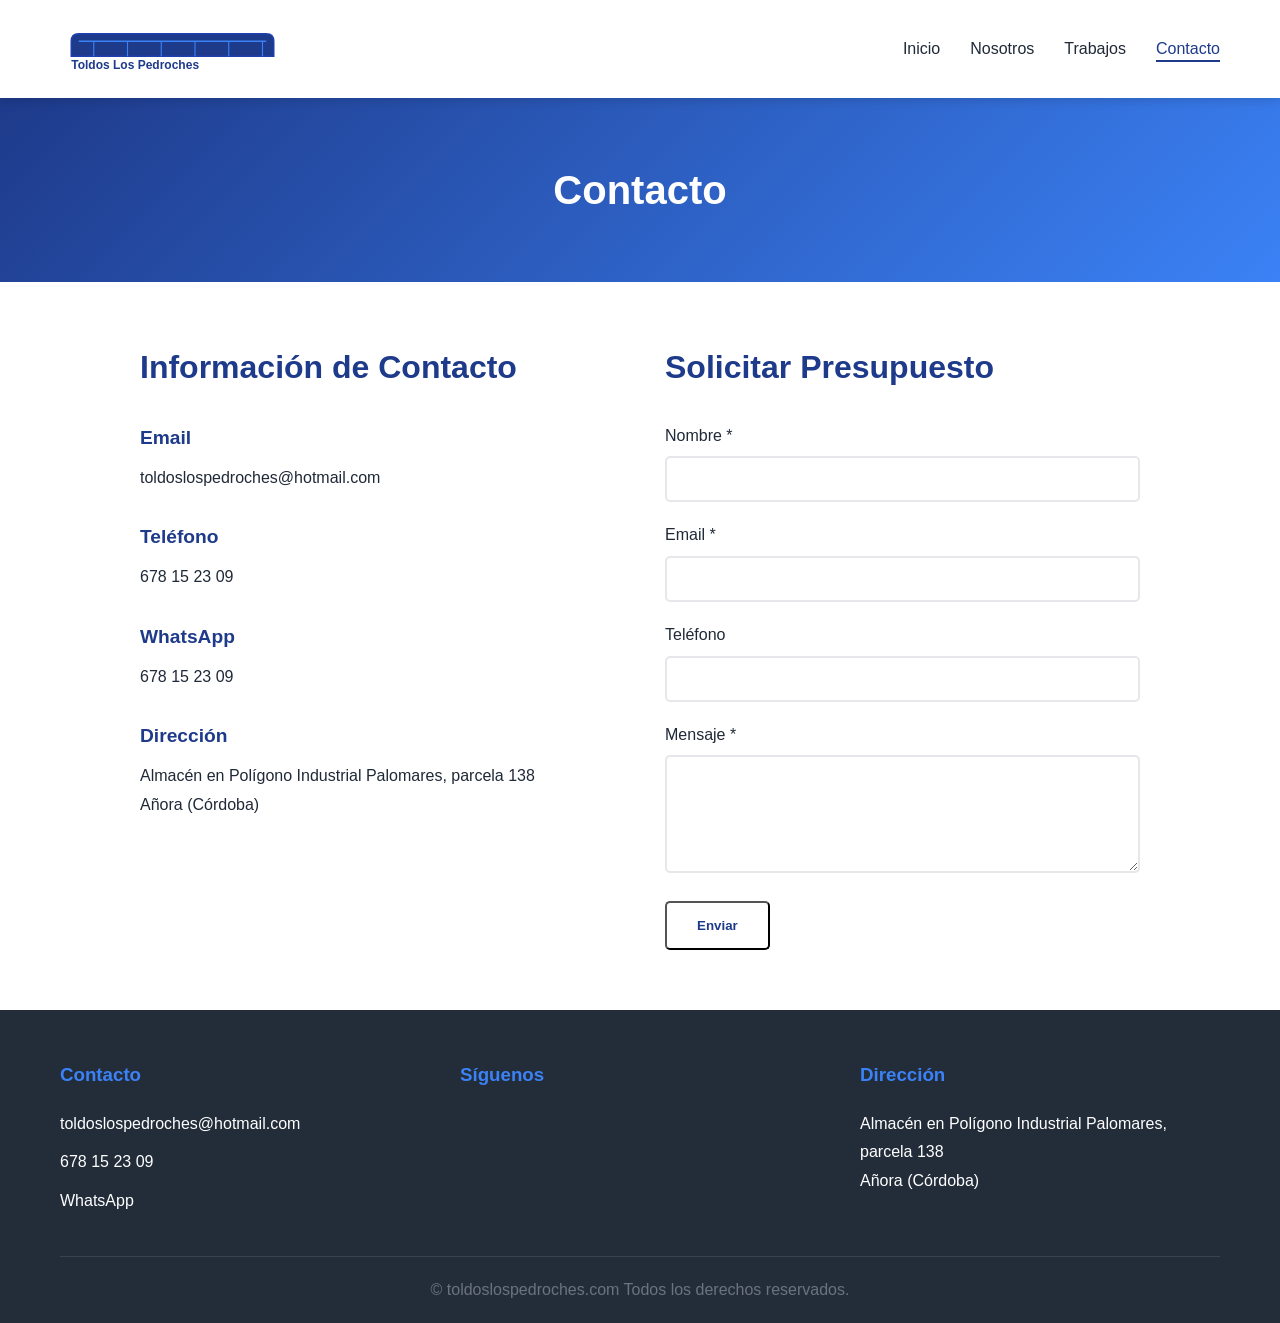
==== contacto.html @ 05099e60 "first commit" ====
<!DOCTYPE html>
<html lang="es">
<head>
    <meta charset="UTF-8">
    <meta name="viewport" content="width=device-width, initial-scale=1.0">
    <title>Contacto | Toldos Los Pedroches</title>
    <link rel="stylesheet" href="css/style.css">
    <link rel="icon" type="image/svg+xml" href="img/favicon.svg">
</head>
<body>
    <header>
        <div class="container">
            <div class="logo">
                <img src="img/logo.svg" alt="Toldos Los Pedroches">
            </div>
            <nav class="menu">
                <ul>
                    <li><a href="index.html">Inicio</a></li>
                    <li><a href="nosotros.html">Nosotros</a></li>
                    <li><a href="trabajos.html">Trabajos</a></li>
                    <li><a href="contacto.html" class="active">Contacto</a></li>
                </ul>
            </nav>
            <div class="menu-toggle">
                <span></span>
                <span></span>
                <span></span>
            </div>
        </div>
    </header>

    <main>
        <section class="page-header">
            <div class="container">
                <h1>Contacto</h1>
            </div>
        </section>

        <section class="contact-content">
            <div class="container">
                <div class="contact-wrapper">
                    <div class="contact-info">
                        <h2>Información de Contacto</h2>
                        <div class="contact-item">
                            <h3>Email</h3>
                            <p>toldoslospedroches@hotmail.com</p>
                        </div>
                        <div class="contact-item">
                            <h3>Teléfono</h3>
                            <p>678 15 23 09</p>
                        </div>
                        <div class="contact-item">
                            <h3>WhatsApp</h3>
                            <p>678 15 23 09</p>
                        </div>
                        <div class="contact-item">
                            <h3>Dirección</h3>
                            <p>Almacén en Polígono Industrial Palomares, parcela 138<br>
                            Añora (Córdoba)</p>
                        </div>
                    </div>
                    <div class="contact-form">
                        <h2>Solicitar Presupuesto</h2>
                        <form>
                            <div class="form-group">
                                <label for="nombre">Nombre *</label>
                                <input type="text" id="nombre" name="nombre" required>
                            </div>
                            <div class="form-group">
                                <label for="email">Email *</label>
                                <input type="email" id="email" name="email" required>
                            </div>
                            <div class="form-group">
                                <label for="telefono">Teléfono</label>
                                <input type="tel" id="telefono" name="telefono">
                            </div>
                            <div class="form-group">
                                <label for="mensaje">Mensaje *</label>
                                <textarea id="mensaje" name="mensaje" rows="5" required></textarea>
                            </div>
                            <button type="submit" class="btn btn-primary">Enviar</button>
                        </form>
                    </div>
                </div>
            </div>
        </section>
    </main>

    <footer>
        <div class="container">
            <div class="footer-content">
                <div class="footer-section">
                    <h3>Contacto</h3>
                    <p>toldoslospedroches@hotmail.com</p>
                    <p>678 15 23 09</p>
                    <p>WhatsApp</p>
                </div>
                <div class="footer-section">
                    <h3>Síguenos</h3>
                    <div class="social-links">
                        <!-- Redes sociales -->
                    </div>
                </div>
                <div class="footer-section">
                    <h3>Dirección</h3>
                    <p>Almacén en Polígono Industrial Palomares, parcela 138<br>
                    Añora (Córdoba)</p>
                </div>
            </div>
            <div class="footer-bottom">
                <p>&copy; toldoslospedroches.com Todos los derechos reservados.</p>
            </div>
        </div>
    </footer>

    <script src="js/main.js"></script>
</body>
</html>
---- css/style.css ----
* {
    margin: 0;
    padding: 0;
    box-sizing: border-box;
}

:root {
    --primary-blue: #1e3a8a;
    --secondary-blue: #3b82f6;
    --light-blue: #dbeafe;
    --dark-blue: #1e40af;
    --text-dark: #1f2937;
    --text-light: #6b7280;
    --white: #ffffff;
    --gray-light: #f3f4f6;
}

body {
    font-family: 'Segoe UI', Tahoma, Geneva, Verdana, sans-serif;
    line-height: 1.6;
    color: var(--text-dark);
    background-color: var(--white);
}

/* Fondo para index.html */
body.index-page {
    background-color: var(--primary-blue);
    background-image: url('../img/fondo/fondo_toldos_prueba.png');
    background-size: cover;
    background-position: center;
    background-attachment: fixed;
    background-repeat: no-repeat;
    position: relative;
    min-height: 100vh;
}

@media (max-width: 768px) {
    body.index-page {
        background-attachment: scroll;
        background-size: cover;
        background-position: center center;
    }
}

body.index-page::before {
    content: '';
    position: fixed;
    top: 0;
    left: 0;
    width: 100%;
    height: 100%;
    background: linear-gradient(to bottom, rgba(30, 58, 138, 0.05), rgba(30, 58, 138, 0.15));
    z-index: 0;
    pointer-events: none;
}

@media (max-width: 768px) {
    body.index-page::before {
        position: absolute;
        background: linear-gradient(to bottom, rgba(30, 58, 138, 0.05), rgba(30, 58, 138, 0.12));
    }
}

body.index-page main {
    position: relative;
    z-index: 1;
}

body.index-page header {
    position: relative;
    z-index: 2;
}

.container {
    max-width: 1200px;
    margin: 0 auto;
    padding: 0 20px;
}

/* Header */
header {
    background-color: rgba(255, 255, 255, 0.95);
    backdrop-filter: blur(10px);
    box-shadow: 0 2px 10px rgba(0,0,0,0.15);
    position: sticky;
    top: 0;
    z-index: 1000;
}

body.index-page header {
    background-color: rgba(255, 255, 255, 0.98);
    backdrop-filter: blur(10px);
}

header .container {
    display: flex;
    justify-content: space-between;
    align-items: center;
    padding: 15px 20px;
}

.logo img {
    height: 60px;
    width: auto;
}

.menu ul {
    display: flex;
    list-style: none;
    gap: 30px;
}

.menu a {
    text-decoration: none;
    color: var(--text-dark);
    font-weight: 500;
    font-size: 16px;
    transition: color 0.3s;
    position: relative;
}

.menu a:hover,
.menu a.active {
    color: var(--primary-blue);
}

.menu a.active::after {
    content: '';
    position: absolute;
    bottom: -5px;
    left: 0;
    width: 100%;
    height: 2px;
    background-color: var(--primary-blue);
}

.menu-toggle {
    display: none;
    flex-direction: column;
    cursor: pointer;
    gap: 5px;
}

.menu-toggle span {
    width: 25px;
    height: 3px;
    background-color: var(--text-dark);
    transition: all 0.3s;
}

/* Hero Section */
.hero {
    background: linear-gradient(135deg, rgba(30, 58, 138, 0.85) 0%, rgba(59, 130, 246, 0.85) 100%);
    color: var(--white);
    padding: 80px 0;
    text-align: center;
    position: relative;
    backdrop-filter: blur(2px);
}

body.index-page .hero {
    background: rgba(30, 58, 138, 0.3);
    backdrop-filter: blur(1px);
}

.hero h1 {
    font-size: 2.5em;
    margin-bottom: 30px;
    font-weight: 700;
    text-shadow: 3px 3px 10px rgba(0, 0, 0, 0.8), 1px 1px 3px rgba(0, 0, 0, 0.9);
    color: var(--white);
}

body.index-page .hero h1 {
    text-shadow: 3px 3px 12px rgba(0, 0, 0, 0.9), 2px 2px 6px rgba(0, 0, 0, 1);
}

.hero p {
    font-size: 1.1em;
    margin-bottom: 20px;
    max-width: 900px;
    margin-left: auto;
    margin-right: auto;
    text-shadow: 2px 2px 8px rgba(0, 0, 0, 0.8), 1px 1px 4px rgba(0, 0, 0, 0.9);
    color: var(--white);
    font-weight: 500;
}

body.index-page .hero p {
    text-shadow: 2px 2px 10px rgba(0, 0, 0, 0.9), 1px 1px 5px rgba(0, 0, 0, 1);
}

.hero p strong {
    color: var(--white);
    font-weight: 700;
    text-shadow: 3px 3px 10px rgba(0, 0, 0, 0.9), 2px 2px 6px rgba(0, 0, 0, 1);
}

.hero-buttons {
    margin-top: 40px;
    display: flex;
    gap: 20px;
    justify-content: center;
    flex-wrap: wrap;
}

.btn {
    padding: 15px 30px;
    text-decoration: none;
    border-radius: 5px;
    font-weight: 600;
    transition: all 0.3s;
    display: inline-block;
}

.btn-primary {
    background-color: var(--white);
    color: var(--primary-blue);
}

.btn-primary:hover {
    background-color: var(--light-blue);
    transform: translateY(-2px);
    box-shadow: 0 5px 15px rgba(0,0,0,0.2);
}

.btn-secondary {
    background-color: transparent;
    color: var(--white);
    border: 2px solid var(--white);
}

.btn-secondary:hover {
    background-color: var(--white);
    color: var(--primary-blue);
}

/* Services Section */
.services {
    padding: 80px 0;
    background-color: rgba(243, 244, 246, 0.95);
    backdrop-filter: blur(5px);
}

body.index-page .services {
    background-color: rgba(255, 255, 255, 0.85);
    backdrop-filter: blur(3px);
}

.services h2 {
    text-align: center;
    font-size: 2.5em;
    margin-bottom: 50px;
    color: var(--primary-blue);
    text-shadow: 1px 1px 3px rgba(0, 0, 0, 0.1);
    font-weight: 700;
}

.services-grid {
    display: grid;
    grid-template-columns: repeat(auto-fit, minmax(250px, 1fr));
    gap: 30px;
}

.service-card {
    background-color: rgba(255, 255, 255, 0.9);
    padding: 30px;
    border-radius: 10px;
    text-align: center;
    box-shadow: 0 3px 15px rgba(0,0,0,0.2);
    transition: transform 0.3s, box-shadow 0.3s;
    backdrop-filter: blur(3px);
}

.service-card:hover {
    transform: translateY(-5px);
    box-shadow: 0 5px 20px rgba(30, 58, 138, 0.2);
}

.service-icon {
    width: 100px;
    height: 100px;
    margin: 0 auto 20px;
    border-radius: 50%;
    background-color: var(--light-blue);
    display: flex;
    align-items: center;
    justify-content: center;
    overflow: hidden;
}

.service-icon img {
    width: 80px;
    height: 80px;
    object-fit: cover;
}

.service-card h3 {
    color: var(--primary-blue);
    margin-bottom: 15px;
    font-size: 1.5em;
}

.service-card p {
    color: var(--text-dark);
    line-height: 1.7;
}

/* Why Us Section */
.why-us {
    padding: 80px 0;
    background-color: rgba(255, 255, 255, 0.85);
    backdrop-filter: blur(3px);
}

.why-us h2 {
    text-align: center;
    font-size: 2.5em;
    margin-bottom: 50px;
    color: var(--primary-blue);
    text-shadow: 1px 1px 3px rgba(0, 0, 0, 0.1);
    font-weight: 700;
}

.why-grid {
    display: grid;
    grid-template-columns: repeat(auto-fit, minmax(250px, 1fr));
    gap: 30px;
}

.why-card {
    text-align: center;
    padding: 30px;
}

.why-icon {
    width: 80px;
    height: 80px;
    margin: 0 auto 20px;
    background-color: var(--primary-blue);
    color: var(--white);
    border-radius: 50%;
    display: flex;
    align-items: center;
    justify-content: center;
    font-size: 2em;
    font-weight: bold;
}

.why-card h3 {
    color: var(--primary-blue);
    margin-bottom: 15px;
    font-size: 1.3em;
}

.why-card p {
    color: var(--text-dark);
    line-height: 1.7;
}

/* CTA Section */
.cta {
    background: linear-gradient(135deg, rgba(30, 58, 138, 0.9) 0%, rgba(59, 130, 246, 0.9) 100%);
    color: var(--white);
    padding: 60px 0;
    text-align: center;
    backdrop-filter: blur(3px);
}

body.index-page .cta {
    background: rgba(30, 58, 138, 0.4);
    backdrop-filter: blur(2px);
}

.cta h2 {
    font-size: 2.5em;
    margin-bottom: 20px;
}

.cta p {
    font-size: 1.2em;
    margin-bottom: 30px;
}

/* Page Header */
.page-header {
    background: linear-gradient(135deg, var(--primary-blue) 0%, var(--secondary-blue) 100%);
    color: var(--white);
    padding: 60px 0;
    text-align: center;
}

.page-header h1 {
    font-size: 2.5em;
}

/* About Content */
.about-content {
    padding: 60px 0;
}

.about-text {
    max-width: 900px;
    margin: 0 auto;
}

.about-text h2 {
    color: var(--primary-blue);
    margin-top: 40px;
    margin-bottom: 20px;
    font-size: 2em;
}

.about-text p {
    margin-bottom: 20px;
    line-height: 1.8;
    color: var(--text-dark);
}

.about-text ul {
    margin-left: 30px;
    margin-bottom: 20px;
}

.about-text li {
    margin-bottom: 15px;
    line-height: 1.8;
}

/* Works Content */
.works-content {
    padding: 60px 0;
}

.intro-text {
    text-align: center;
    font-size: 1.2em;
    margin-bottom: 50px;
    color: var(--text-dark);
    font-weight: 500;
    padding: 0 15px;
}

.works-grid {
    display: grid;
    grid-template-columns: repeat(auto-fit, minmax(300px, 1fr));
    gap: 30px;
}

.work-item {
    background-color: rgba(255, 255, 255, 0.9);
    border-radius: 10px;
    overflow: hidden;
    box-shadow: 0 3px 15px rgba(0,0,0,0.2);
    transition: transform 0.3s, box-shadow 0.3s;
    backdrop-filter: blur(3px);
}

.work-item:hover {
    transform: translateY(-5px);
    box-shadow: 0 5px 20px rgba(30, 58, 138, 0.2);
}

.work-image {
    width: 100%;
    height: 250px;
    overflow: hidden;
    background-color: var(--gray-light);
}

.work-image img {
    width: 100%;
    height: 100%;
    object-fit: cover;
}

.work-info {
    padding: 20px;
}

.work-info h3 {
    color: var(--primary-blue);
    margin-bottom: 10px;
}

.work-info p {
    color: var(--text-light);
}

/* Contact Content */
.contact-content {
    padding: 60px 0;
}

.contact-wrapper {
    display: grid;
    grid-template-columns: 1fr 1fr;
    gap: 50px;
    max-width: 1000px;
    margin: 0 auto;
}

.contact-info h2 {
    color: var(--primary-blue);
    margin-bottom: 30px;
    font-size: 2em;
}

.contact-item {
    margin-bottom: 30px;
}

.contact-item h3 {
    color: var(--primary-blue);
    margin-bottom: 10px;
    font-size: 1.2em;
}

.contact-item p {
    color: var(--text-dark);
    line-height: 1.8;
}

.contact-form h2 {
    color: var(--primary-blue);
    margin-bottom: 30px;
    font-size: 2em;
}

.form-group {
    margin-bottom: 20px;
}

.form-group label {
    display: block;
    margin-bottom: 8px;
    color: var(--text-dark);
    font-weight: 500;
}

.form-group input,
.form-group textarea {
    width: 100%;
    padding: 12px;
    border: 2px solid #e5e7eb;
    border-radius: 5px;
    font-size: 16px;
    font-family: inherit;
    transition: border-color 0.3s;
}

.form-group input:focus,
.form-group textarea:focus {
    outline: none;
    border-color: var(--primary-blue);
}

.form-group textarea {
    resize: vertical;
}

/* Footer */
footer {
    background-color: rgba(31, 41, 55, 0.98);
    color: var(--white);
    padding: 50px 0 20px;
    backdrop-filter: blur(5px);
    position: relative;
    z-index: 1;
}

.footer-content {
    display: grid;
    grid-template-columns: repeat(auto-fit, minmax(250px, 1fr));
    gap: 40px;
    margin-bottom: 30px;
}

.footer-section h3 {
    margin-bottom: 20px;
    color: var(--secondary-blue);
}

.footer-section p {
    margin-bottom: 10px;
    line-height: 1.8;
}

.footer-bottom {
    text-align: center;
    padding-top: 20px;
    border-top: 1px solid rgba(255,255,255,0.1);
    color: var(--text-light);
}

/* Responsive */
@media (max-width: 768px) {
    body.index-page {
        background-attachment: scroll;
    }

    body.index-page::before {
        background: linear-gradient(to bottom, rgba(30, 58, 138, 0.05), rgba(30, 58, 138, 0.12));
    }

    .menu {
        position: absolute;
        top: 100%;
        left: 0;
        width: 100%;
        background-color: rgba(255, 255, 255, 0.98);
        backdrop-filter: blur(10px);
        box-shadow: 0 5px 10px rgba(0,0,0,0.1);
        max-height: 0;
        overflow: hidden;
        transition: max-height 0.3s ease;
    }

    .menu.active {
        max-height: 300px;
    }

    .menu ul {
        flex-direction: column;
        padding: 20px;
        gap: 0;
    }

    .menu li {
        border-bottom: 1px solid var(--gray-light);
    }

    .menu li:last-child {
        border-bottom: none;
    }

    .menu a {
        display: block;
        padding: 15px 0;
        font-size: 18px;
    }

    .menu-toggle {
        display: flex;
    }

    .logo img {
        height: 50px;
    }

    header .container {
        padding: 10px 20px;
    }

    .hero {
        padding: 50px 0;
    }

    .hero h1 {
        font-size: 1.6em;
        line-height: 1.3;
        padding: 0 10px;
    }

    .hero p {
        font-size: 0.95em;
        padding: 0 15px;
        line-height: 1.6;
    }

    .services {
        padding: 50px 0;
    }

    .services h2 {
        font-size: 2em;
        padding: 0 15px;
    }

    .why-us {
        padding: 50px 0;
    }

    .why-us h2 {
        font-size: 2em;
        padding: 0 15px;
    }

    .services-grid,
    .why-grid {
        grid-template-columns: 1fr;
        gap: 20px;
        padding: 0 15px;
    }

    .service-card {
        padding: 25px 20px;
    }

    .why-card {
        padding: 25px 20px;
    }

    .cta {
        padding: 40px 0;
    }

    .cta h2 {
        font-size: 2em;
        padding: 0 15px;
    }

    .cta p {
        font-size: 1em;
        padding: 0 15px;
    }

    .contact-wrapper {
        grid-template-columns: 1fr;
        gap: 30px;
        padding: 0 15px;
    }

    .hero-buttons {
        flex-direction: column;
        align-items: center;
        gap: 15px;
        padding: 0 15px;
    }

    .btn {
        width: 100%;
        max-width: 100%;
        padding: 15px 20px;
        font-size: 16px;
    }

    .container {
        padding: 0 15px;
    }

    .works-grid {
        grid-template-columns: 1fr;
        gap: 20px;
        padding: 0 15px;
    }

    .work-image {
        height: 200px;
    }

    .intro-text {
        font-size: 1em;
    }

    .service-card h3,
    .why-card h3 {
        font-size: 1.3em;
    }

    .service-card p,
    .why-card p {
        font-size: 0.95em;
    }

    .page-header {
        padding: 40px 0;
    }

    .page-header h1 {
        font-size: 2em;
        padding: 0 15px;
    }

    .about-content,
    .works-content,
    .contact-content {
        padding: 40px 0;
    }

    .about-text {
        padding: 0 15px;
    }

    .about-text h2 {
        font-size: 1.6em;
    }

    .footer-content {
        grid-template-columns: 1fr;
        gap: 30px;
        padding: 0 15px;
    }

    footer {
        padding: 40px 0 20px;
    }
}

@media (max-width: 480px) {
    body.index-page::before {
        background: linear-gradient(to bottom, rgba(30, 58, 138, 0.05), rgba(30, 58, 138, 0.1));
    }

    .hero {
        padding: 40px 0;
    }

    .hero h1 {
        font-size: 1.3em;
        line-height: 1.2;
        margin-bottom: 20px;
    }

    .hero p {
        font-size: 0.85em;
        margin-bottom: 15px;
        line-height: 1.5;
    }

    .services,
    .why-us {
        padding: 40px 0;
    }

    .services h2,
    .why-us h2,
    .cta h2 {
        font-size: 1.6em;
        margin-bottom: 30px;
    }

    .service-icon {
        width: 70px;
        height: 70px;
        margin-bottom: 15px;
    }

    .service-icon img {
        width: 50px;
        height: 50px;
    }

    .why-icon {
        width: 60px;
        height: 60px;
        font-size: 1.3em;
        margin-bottom: 15px;
    }

    .service-card,
    .why-card {
        padding: 20px 15px;
    }

    .service-card h3,
    .why-card h3 {
        font-size: 1.2em;
        margin-bottom: 10px;
    }

    .service-card p,
    .why-card p {
        font-size: 0.9em;
        line-height: 1.6;
    }

    .cta {
        padding: 30px 0;
    }

    .cta p {
        font-size: 0.95em;
        margin-bottom: 20px;
    }

    .btn {
        padding: 12px 20px;
        font-size: 15px;
    }

    .work-image {
        height: 180px;
    }

    .work-info {
        padding: 15px;
    }

    .work-info h3 {
        font-size: 1.1em;
    }

    .work-info p {
        font-size: 0.9em;
    }

    .page-header {
        padding: 30px 0;
    }

    .page-header h1 {
        font-size: 1.6em;
    }

    .about-content,
    .works-content,
    .contact-content {
        padding: 30px 0;
    }

    .about-text h2 {
        font-size: 1.4em;
    }

    .about-text p {
        font-size: 0.95em;
    }

    footer {
        padding: 30px 0 15px;
    }

    .footer-section h3 {
        font-size: 1.1em;
        margin-bottom: 15px;
    }

    .footer-section p {
        font-size: 0.9em;
    }
}
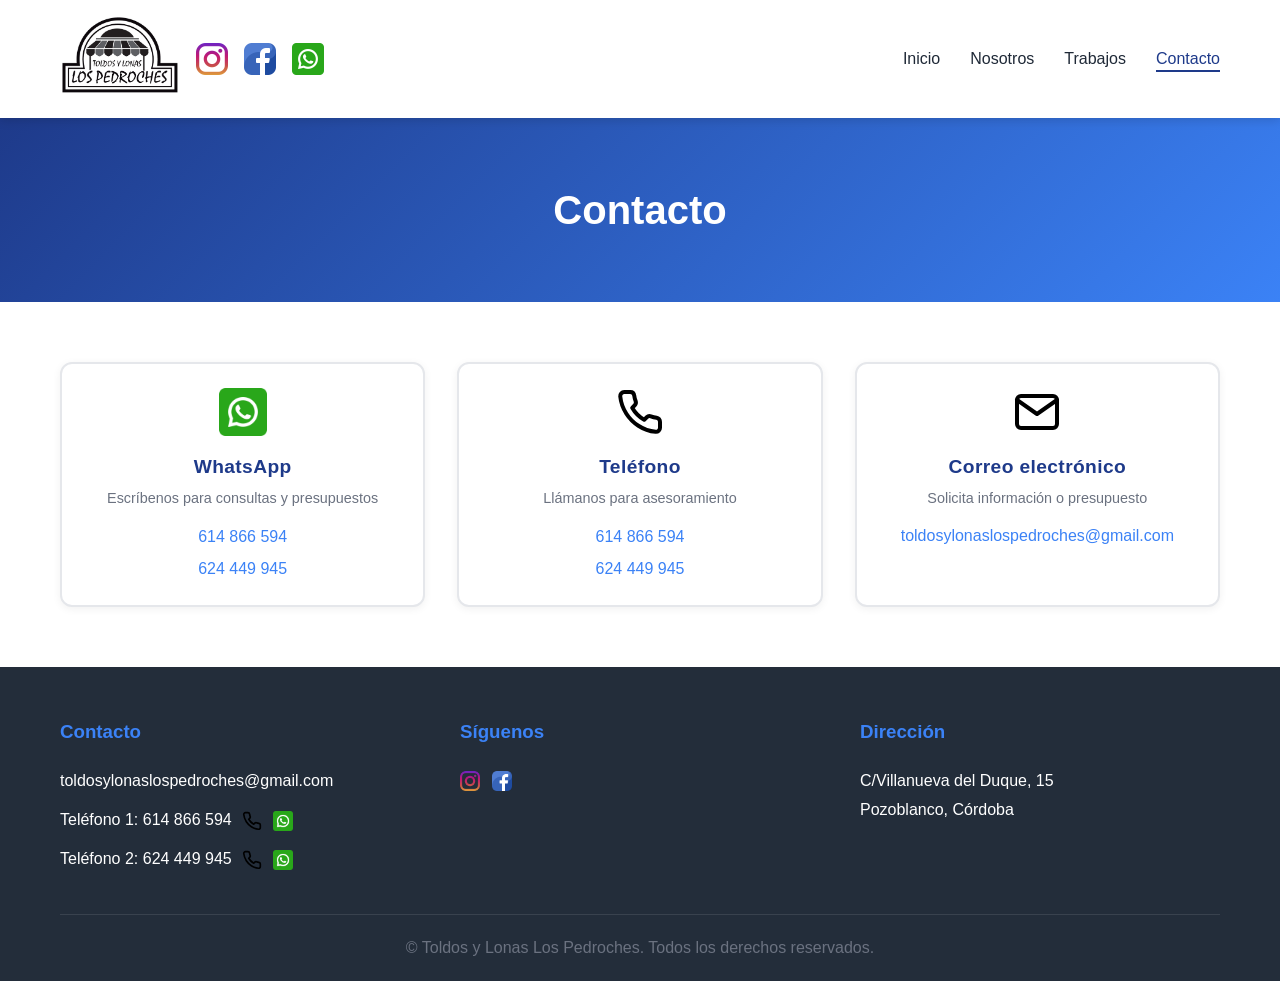
==== commit 6a701fcd: "feat: web casi acabada" ====
--- a/contacto.html
+++ b/contacto.html
@@ -3,15 +3,27 @@
 <head>
     <meta charset="UTF-8">
     <meta name="viewport" content="width=device-width, initial-scale=1.0">
-    <title>Contacto | Toldos Los Pedroches</title>
+    <title>Toldos en Pozoblanco | Pérgolas, Cerramientos y Ventanas en Los Pedroches (Córdoba)</title>
+    <meta name="description" content="Especialistas en toldos en Pozoblanco y la comarca de Los Pedroches (Córdoba). Instalación de pérgolas, cerramientos, lonas y ventanas de PVC y aluminio. Más de 10 años de experiencia. Presupuesto sin compromiso.">
     <link rel="stylesheet" href="css/style.css">
-    <link rel="icon" type="image/svg+xml" href="img/favicon.svg">
+    <link rel="icon" type="image/jpeg" href="img/logo/toldos_y_lonas_los_pedroches_pozoblanco.jpg">
 </head>
 <body>
     <header>
         <div class="container">
             <div class="logo">
-                <img src="img/logo.svg" alt="Toldos Los Pedroches">
+                <a href="index.html" class="logo-link">
+                    <img src="img/logo/toldos_y_lonas_los_pedroches_pozoblanco.jpg" alt="Toldos y Lonas Los Pedroches">
+                </a>
+                <a class="header-instagram" href="https://www.instagram.com/toldosylonaslospedroches?igsh=MXFneHl3bjhxbDBkdw==" target="_blank" rel="noopener noreferrer">
+                    <img src="img/icono/logo_instagram.png" alt="Instagram Toldos y Lonas Los Pedroches">
+                </a>
+                <a class="header-facebook" href="https://www.facebook.com/people/Toldosylonas-Pedroches/pfbid0Kgev13pssiuxuyTjoqtjKKXWjdEY37gqTxpiwwmPkqGadD2X2cgHe19c9mCkzZNrl/" target="_blank" rel="noopener noreferrer">
+                    <img src="img/icono/icono_facebook.png" alt="Facebook Toldos y Lonas Los Pedroches">
+                </a>
+                <a class="header-whatsapp" href="https://wa.me/34614866594" target="_blank" rel="noopener noreferrer">
+                    <img src="img/icono/logo_whatsapp.png" alt="WhatsApp Toldos y Lonas Los Pedroches">
+                </a>
             </div>
             <nav class="menu">
                 <ul>
@@ -38,48 +50,38 @@
 
         <section class="contact-content">
             <div class="container">
-                <div class="contact-wrapper">
-                    <div class="contact-info">
-                        <h2>Información de Contacto</h2>
-                        <div class="contact-item">
-                            <h3>Email</h3>
-                            <p>toldoslospedroches@hotmail.com</p>
+                <div class="contact-blocks">
+                    <div class="contact-block">
+                        <div class="contact-block-icon">
+                            <img src="img/icono/logo_whatsapp.png" alt="WhatsApp">
                         </div>
-                        <div class="contact-item">
-                            <h3>Teléfono</h3>
-                            <p>678 15 23 09</p>
-                        </div>
-                        <div class="contact-item">
-                            <h3>WhatsApp</h3>
-                            <p>678 15 23 09</p>
-                        </div>
-                        <div class="contact-item">
-                            <h3>Dirección</h3>
-                            <p>Almacén en Polígono Industrial Palomares, parcela 138<br>
-                            Añora (Córdoba)</p>
-                        </div>
+                        <h2>WhatsApp</h2>
+                        <p class="contact-block-desc">Escríbenos para consultas y presupuestos</p>
+                        <ul class="contact-block-list">
+                            <li><a href="https://wa.me/34614866594" target="_blank" rel="noopener noreferrer">614 866 594</a></li>
+                            <li><a href="https://wa.me/34624449945" target="_blank" rel="noopener noreferrer">624 449 945</a></li>
+                        </ul>
                     </div>
-                    <div class="contact-form">
-                        <h2>Solicitar Presupuesto</h2>
-                        <form>
-                            <div class="form-group">
-                                <label for="nombre">Nombre *</label>
-                                <input type="text" id="nombre" name="nombre" required>
-                            </div>
-                            <div class="form-group">
-                                <label for="email">Email *</label>
-                                <input type="email" id="email" name="email" required>
-                            </div>
-                            <div class="form-group">
-                                <label for="telefono">Teléfono</label>
-                                <input type="tel" id="telefono" name="telefono">
-                            </div>
-                            <div class="form-group">
-                                <label for="mensaje">Mensaje *</label>
-                                <textarea id="mensaje" name="mensaje" rows="5" required></textarea>
-                            </div>
-                            <button type="submit" class="btn btn-primary">Enviar</button>
-                        </form>
+                    <div class="contact-block">
+                        <a href="tel:34614866594" class="contact-block-icon" title="Llamar al 614 866 594">
+                            <img src="img/icono/icono_telefono.svg" alt="Llamar">
+                        </a>
+                        <h2>Teléfono</h2>
+                        <p class="contact-block-desc">Llámanos para asesoramiento</p>
+                        <ul class="contact-block-list">
+                            <li><a href="tel:34614866594" title="Llamar">614 866 594</a></li>
+                            <li><a href="tel:34624449945" title="Llamar">624 449 945</a></li>
+                        </ul>
+                    </div>
+                    <div class="contact-block">
+                        <a href="mailto:toldosylonaslospedroches@gmail.com" class="contact-block-icon" title="Enviar correo">
+                            <img src="img/icono/icono_email.svg" alt="Correo electrónico">
+                        </a>
+                        <h2>Correo electrónico</h2>
+                        <p class="contact-block-desc">Solicita información o presupuesto</p>
+                        <p class="contact-block-email">
+                            <a href="mailto:toldosylonaslospedroches@gmail.com">toldosylonaslospedroches@gmail.com</a>
+                        </p>
                     </div>
                 </div>
             </div>
@@ -91,24 +93,43 @@
             <div class="footer-content">
                 <div class="footer-section">
                     <h3>Contacto</h3>
-                    <p>toldoslospedroches@hotmail.com</p>
-                    <p>678 15 23 09</p>
-                    <p>WhatsApp</p>
+                    <p>toldosylonaslospedroches@gmail.com</p>
+                    <p>Teléfono 1: 614 866 594
+                        <a href="tel:34614866594" class="footer-tel" title="Llamar al 614 866 594">
+                            <img src="img/icono/icono_telefono.svg" alt="Llamar" class="footer-phone">
+                        </a>
+                        <a class="footer-whatsapp" href="https://wa.me/34614866594" target="_blank" rel="noopener noreferrer">
+                            <img src="img/icono/logo_whatsapp.png" alt="WhatsApp 614 866 594">
+                        </a>
+                    </p>
+                    <p>Teléfono 2: 624 449 945
+                        <a href="tel:34624449945" class="footer-tel" title="Llamar al 624 449 945">
+                            <img src="img/icono/icono_telefono.svg" alt="Llamar" class="footer-phone">
+                        </a>
+                        <a class="footer-whatsapp" href="https://wa.me/34624449945" target="_blank" rel="noopener noreferrer">
+                            <img src="img/icono/logo_whatsapp.png" alt="WhatsApp 624 449 945">
+                        </a>
+                    </p>
                 </div>
                 <div class="footer-section">
                     <h3>Síguenos</h3>
                     <div class="social-links">
-                        <!-- Redes sociales -->
+                        <a href="https://www.instagram.com/toldosylonaslospedroches?igsh=MXFneHl3bjhxbDBkdw==" target="_blank" rel="noopener noreferrer">
+                            <img src="img/icono/logo_instagram.png" alt="Instagram Toldos y Lonas Los Pedroches">
+                        </a>
+                        <a href="https://www.facebook.com/people/Toldosylonas-Pedroches/pfbid0Kgev13pssiuxuyTjoqtjKKXWjdEY37gqTxpiwwmPkqGadD2X2cgHe19c9mCkzZNrl/" target="_blank" rel="noopener noreferrer">
+                            <img src="img/icono/icono_facebook.png" alt="Facebook Toldos y Lonas Los Pedroches">
+                        </a>
                     </div>
                 </div>
                 <div class="footer-section">
                     <h3>Dirección</h3>
-                    <p>Almacén en Polígono Industrial Palomares, parcela 138<br>
-                    Añora (Córdoba)</p>
+                    <p>C/Villanueva del Duque, 15<br>
+                    Pozoblanco, Córdoba</p>
                 </div>
             </div>
             <div class="footer-bottom">
-                <p>&copy; toldoslospedroches.com Todos los derechos reservados.</p>
+                <p>&copy; Toldos y Lonas Los Pedroches. Todos los derechos reservados.</p>
             </div>
         </div>
     </footer>
--- a/css/style.css
+++ b/css/style.css
@@ -99,9 +99,23 @@
     padding: 15px 20px;
 }
 
+.logo {
+    display: flex;
+    align-items: center;
+    gap: 16px;
+}
+
 .logo img {
-    height: 60px;
+    height: 80px;
     width: auto;
+}
+
+.header-instagram img,
+.header-facebook img,
+.header-whatsapp img {
+    height: 32px;
+    width: auto;
+    display: block;
 }
 
 .menu ul {
@@ -487,76 +501,133 @@
     color: var(--text-light);
 }
 
-/* Contact Content */
+/* Contact Content - 4 bloques responsive */
 .contact-content {
-    padding: 60px 0;
-}
-
-.contact-wrapper {
+    padding: 40px 0 60px;
+}
+
+.contact-blocks {
     display: grid;
-    grid-template-columns: 1fr 1fr;
-    gap: 50px;
-    max-width: 1000px;
+    grid-template-columns: 1fr;
+    gap: 24px;
+    max-width: 1200px;
     margin: 0 auto;
 }
 
-.contact-info h2 {
+.contact-block {
+    background: var(--white);
+    border: 2px solid #e5e7eb;
+    border-radius: 12px;
+    padding: 24px;
+    text-align: center;
+    box-shadow: 0 2px 8px rgba(0, 0, 0, 0.06);
+    transition: border-color 0.2s, box-shadow 0.2s;
+}
+
+.contact-block:hover {
+    border-color: var(--secondary-blue);
+    box-shadow: 0 4px 12px rgba(59, 130, 246, 0.15);
+}
+
+.contact-block-icon {
+    width: 48px;
+    height: 48px;
+    margin: 0 auto 16px;
+    display: flex;
+    align-items: center;
+    justify-content: center;
+    color: inherit;
+    text-decoration: none;
+}
+
+.contact-block-icon:hover {
+    opacity: 0.85;
+}
+
+.contact-block-icon img {
+    width: 48px;
+    height: 48px;
+    object-fit: contain;
+}
+
+.contact-block h2 {
     color: var(--primary-blue);
-    margin-bottom: 30px;
-    font-size: 2em;
-}
-
-.contact-item {
-    margin-bottom: 30px;
-}
-
-.contact-item h3 {
+    font-size: 1.2rem;
+    font-weight: 600;
+    letter-spacing: 0.02em;
+    margin-bottom: 6px;
+}
+
+.contact-block-desc {
+    color: var(--text-light);
+    font-size: 0.9rem;
+    margin-bottom: 14px;
+    line-height: 1.5;
+}
+
+.contact-block-list {
+    list-style: none;
+    margin: 0;
+    padding: 0;
+}
+
+.contact-block-list li {
+    margin-bottom: 6px;
+}
+
+.contact-block-list li:last-child {
+    margin-bottom: 0;
+}
+
+.contact-block-list a,
+.contact-block-email a {
+    color: var(--secondary-blue);
+    text-decoration: none;
+    word-break: break-all;
+    font-weight: 500;
+    transition: color 0.2s;
+}
+
+.contact-block-list a:hover,
+.contact-block-email a:hover {
     color: var(--primary-blue);
-    margin-bottom: 10px;
-    font-size: 1.2em;
-}
-
-.contact-item p {
-    color: var(--text-dark);
-    line-height: 1.8;
-}
-
-.contact-form h2 {
-    color: var(--primary-blue);
-    margin-bottom: 30px;
-    font-size: 2em;
-}
-
-.form-group {
-    margin-bottom: 20px;
-}
-
-.form-group label {
-    display: block;
-    margin-bottom: 8px;
-    color: var(--text-dark);
-    font-weight: 500;
-}
-
-.form-group input,
-.form-group textarea {
-    width: 100%;
-    padding: 12px;
-    border: 2px solid #e5e7eb;
-    border-radius: 5px;
-    font-size: 16px;
-    font-family: inherit;
-    transition: border-color 0.3s;
-}
-
-.form-group input:focus,
-.form-group textarea:focus {
-    outline: none;
-    border-color: var(--primary-blue);
-}
-
-.form-group textarea {
-    resize: vertical;
+    text-decoration: underline;
+}
+
+.contact-block-email {
+    margin: 0;
+    line-height: 1.5;
+}
+
+.contact-block-email a {
+    white-space: nowrap;
+}
+
+@media (max-width: 480px) {
+    .contact-block-email a {
+        white-space: normal;
+        word-break: break-all;
+    }
+}
+
+/* Tablet: 2 columnas */
+@media (min-width: 600px) {
+    .contact-blocks {
+        grid-template-columns: repeat(2, 1fr);
+        gap: 28px;
+    }
+}
+
+/* Desktop: 3 columnas en fila, tarjetas más anchas */
+@media (min-width: 900px) {
+    .contact-content {
+        padding: 60px 0;
+    }
+    .contact-blocks {
+        grid-template-columns: repeat(3, 1fr);
+        gap: 32px;
+        max-width: 1200px;
+    }
 }
 
 /* Footer */
@@ -584,6 +655,47 @@
 .footer-section p {
     margin-bottom: 10px;
     line-height: 1.8;
+}
+
+.footer-tel {
+    display: inline-block;
+    vertical-align: middle;
+    margin-left: 6px;
+}
+
+.footer-tel .footer-phone,
+.footer-phone {
+    height: 20px;
+    width: auto;
+    display: inline-block;
+    vertical-align: middle;
+}
+
+.footer-whatsapp {
+    display: inline-block;
+    vertical-align: middle;
+    margin-left: 6px;
+}
+
+.footer-whatsapp img {
+    height: 20px;
+    width: auto;
+    display: inline-block;
+    vertical-align: middle;
+}
+
+.footer-section .social-links {
+    display: flex;
+    flex-wrap: wrap;
+    gap: 12px;
+    align-items: center;
+}
+
+.footer-section .social-links a img {
+    height: 20px;
+    width: auto;
+    display: inline-block;
+    vertical-align: middle;
 }
 
 .footer-bottom {
@@ -645,7 +757,13 @@
     }
 
     .logo img {
-        height: 50px;
+        height: 70px;
+    }
+
+    .header-instagram img,
+    .header-facebook img,
+    .header-whatsapp img {
+        height: 28px;
     }
 
     header .container {
@@ -712,12 +830,6 @@
 
     .cta p {
         font-size: 1em;
-        padding: 0 15px;
-    }
-
-    .contact-wrapper {
-        grid-template-columns: 1fr;
-        gap: 30px;
         padding: 0 15px;
     }
 
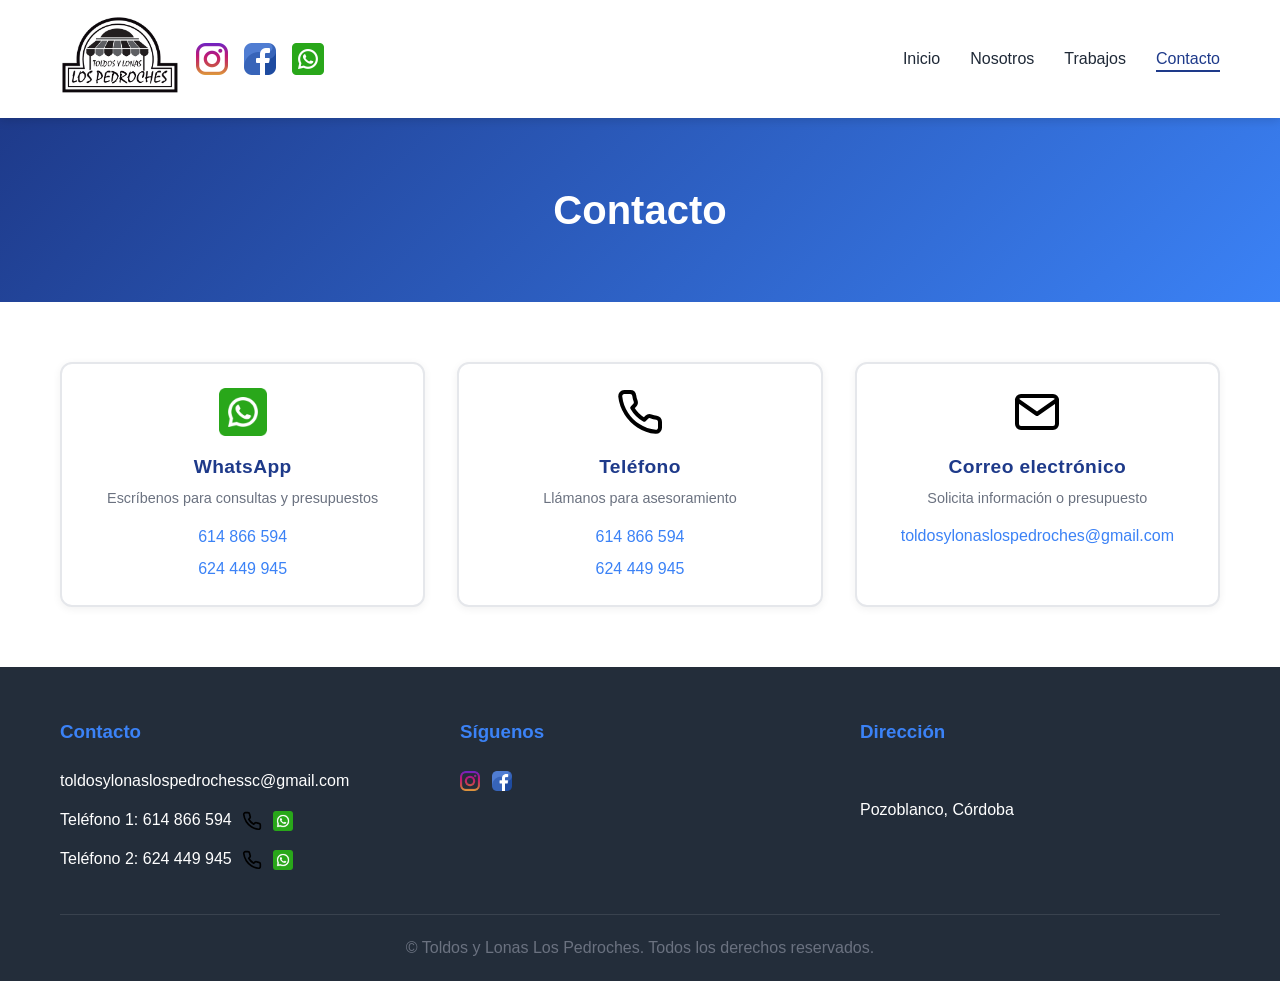
==== commit 26040846: "feat: cambios email y direccion" ====
--- a/contacto.html
+++ b/contacto.html
@@ -1,13 +1,31 @@
 <!DOCTYPE html>
 <html lang="es">
+
 <head>
     <meta charset="UTF-8">
     <meta name="viewport" content="width=device-width, initial-scale=1.0">
-    <title>Toldos en Pozoblanco | Pérgolas, Cerramientos y Ventanas en Los Pedroches (Córdoba)</title>
-    <meta name="description" content="Especialistas en toldos en Pozoblanco y la comarca de Los Pedroches (Córdoba). Instalación de pérgolas, cerramientos, lonas y ventanas de PVC y aluminio. Más de 10 años de experiencia. Presupuesto sin compromiso.">
+
+    <title>Contacto | Toldos Y Lonas Los Pedroches</title>
+
+    <meta name="description"
+        content="Contacta con Toldos y Lonas Los Pedroches para solicitar presupuesto de toldos, pérgolas, cerramientos o ventanas en Pozoblanco y la comarca de Los Pedroches (Córdoba). Atención rápida y sin compromiso.">
+
     <link rel="stylesheet" href="css/style.css">
+
+    <!-- Favicon -->
     <link rel="icon" type="image/jpeg" href="img/logo/toldos_y_lonas_los_pedroches_pozoblanco.jpg">
+
+    <!-- Open Graph (para WhatsApp, Facebook, etc.) -->
+    <meta property="og:title" content="Contacto | Toldos y Lonas Los Pedroches">
+    <meta property="og:description"
+        content="Solicita presupuesto para toldos, pérgolas, cerramientos y ventanas en Pozoblanco y la comarca de Los Pedroches (Córdoba).">
+    <meta property="og:image"
+        content="https://toldosylonaslospedroches.com/img/logo/toldos_y_lonas_los_pedroches_pozoblanco.jpg">
+    <meta property="og:url" content="https://toldosylonaslospedroches.com/contacto">
+    <meta property="og:type" content="website">
+
 </head>
+
 <body>
     <header>
         <div class="container">
@@ -15,10 +33,14 @@
                 <a href="index.html" class="logo-link">
                     <img src="img/logo/toldos_y_lonas_los_pedroches_pozoblanco.jpg" alt="Toldos y Lonas Los Pedroches">
                 </a>
-                <a class="header-instagram" href="https://www.instagram.com/toldosylonaslospedroches?igsh=MXFneHl3bjhxbDBkdw==" target="_blank" rel="noopener noreferrer">
+                <a class="header-instagram"
+                    href="https://www.instagram.com/toldosylonaslospedroches?igsh=MXFneHl3bjhxbDBkdw==" target="_blank"
+                    rel="noopener noreferrer">
                     <img src="img/icono/logo_instagram.png" alt="Instagram Toldos y Lonas Los Pedroches">
                 </a>
-                <a class="header-facebook" href="https://www.facebook.com/people/Toldosylonas-Pedroches/pfbid0Kgev13pssiuxuyTjoqtjKKXWjdEY37gqTxpiwwmPkqGadD2X2cgHe19c9mCkzZNrl/" target="_blank" rel="noopener noreferrer">
+                <a class="header-facebook"
+                    href="https://www.facebook.com/people/Toldosylonas-Pedroches/pfbid0Kgev13pssiuxuyTjoqtjKKXWjdEY37gqTxpiwwmPkqGadD2X2cgHe19c9mCkzZNrl/"
+                    target="_blank" rel="noopener noreferrer">
                     <img src="img/icono/icono_facebook.png" alt="Facebook Toldos y Lonas Los Pedroches">
                 </a>
                 <a class="header-whatsapp" href="https://wa.me/34614866594" target="_blank" rel="noopener noreferrer">
@@ -58,8 +80,10 @@
                         <h2>WhatsApp</h2>
                         <p class="contact-block-desc">Escríbenos para consultas y presupuestos</p>
                         <ul class="contact-block-list">
-                            <li><a href="https://wa.me/34614866594" target="_blank" rel="noopener noreferrer">614 866 594</a></li>
-                            <li><a href="https://wa.me/34624449945" target="_blank" rel="noopener noreferrer">624 449 945</a></li>
+                            <li><a href="https://wa.me/34614866594" target="_blank" rel="noopener noreferrer">614 866
+                                    594</a></li>
+                            <li><a href="https://wa.me/34624449945" target="_blank" rel="noopener noreferrer">624 449
+                                    945</a></li>
                         </ul>
                     </div>
                     <div class="contact-block">
@@ -74,7 +98,8 @@
                         </ul>
                     </div>
                     <div class="contact-block">
-                        <a href="mailto:toldosylonaslospedroches@gmail.com" class="contact-block-icon" title="Enviar correo">
+                        <a href="mailto:toldosylonaslospedroches@gmail.com" class="contact-block-icon"
+                            title="Enviar correo">
                             <img src="img/icono/icono_email.svg" alt="Correo electrónico">
                         </a>
                         <h2>Correo electrónico</h2>
@@ -93,12 +118,13 @@
             <div class="footer-content">
                 <div class="footer-section">
                     <h3>Contacto</h3>
-                    <p>toldosylonaslospedroches@gmail.com</p>
+                    <p>toldosylonaslospedrochessc@gmail.com</p>
                     <p>Teléfono 1: 614 866 594
                         <a href="tel:34614866594" class="footer-tel" title="Llamar al 614 866 594">
                             <img src="img/icono/icono_telefono.svg" alt="Llamar" class="footer-phone">
                         </a>
-                        <a class="footer-whatsapp" href="https://wa.me/34614866594" target="_blank" rel="noopener noreferrer">
+                        <a class="footer-whatsapp" href="https://wa.me/34614866594" target="_blank"
+                            rel="noopener noreferrer">
                             <img src="img/icono/logo_whatsapp.png" alt="WhatsApp 614 866 594">
                         </a>
                     </p>
@@ -106,7 +132,8 @@
                         <a href="tel:34624449945" class="footer-tel" title="Llamar al 624 449 945">
                             <img src="img/icono/icono_telefono.svg" alt="Llamar" class="footer-phone">
                         </a>
-                        <a class="footer-whatsapp" href="https://wa.me/34624449945" target="_blank" rel="noopener noreferrer">
+                        <a class="footer-whatsapp" href="https://wa.me/34624449945" target="_blank"
+                            rel="noopener noreferrer">
                             <img src="img/icono/logo_whatsapp.png" alt="WhatsApp 624 449 945">
                         </a>
                     </p>
@@ -114,18 +141,20 @@
                 <div class="footer-section">
                     <h3>Síguenos</h3>
                     <div class="social-links">
-                        <a href="https://www.instagram.com/toldosylonaslospedroches?igsh=MXFneHl3bjhxbDBkdw==" target="_blank" rel="noopener noreferrer">
+                        <a href="https://www.instagram.com/toldosylonaslospedroches?igsh=MXFneHl3bjhxbDBkdw=="
+                            target="_blank" rel="noopener noreferrer">
                             <img src="img/icono/logo_instagram.png" alt="Instagram Toldos y Lonas Los Pedroches">
                         </a>
-                        <a href="https://www.facebook.com/people/Toldosylonas-Pedroches/pfbid0Kgev13pssiuxuyTjoqtjKKXWjdEY37gqTxpiwwmPkqGadD2X2cgHe19c9mCkzZNrl/" target="_blank" rel="noopener noreferrer">
+                        <a href="https://www.facebook.com/people/Toldosylonas-Pedroches/pfbid0Kgev13pssiuxuyTjoqtjKKXWjdEY37gqTxpiwwmPkqGadD2X2cgHe19c9mCkzZNrl/"
+                            target="_blank" rel="noopener noreferrer">
                             <img src="img/icono/icono_facebook.png" alt="Facebook Toldos y Lonas Los Pedroches">
                         </a>
                     </div>
                 </div>
                 <div class="footer-section">
                     <h3>Dirección</h3>
-                    <p>C/Villanueva del Duque, 15<br>
-                    Pozoblanco, Córdoba</p>
+                    <p><br>
+                        Pozoblanco, Córdoba</p>
                 </div>
             </div>
             <div class="footer-bottom">
@@ -136,4 +165,5 @@
 
     <script src="js/main.js"></script>
 </body>
-</html>
+
+</html>
--- a/css/style.css
+++ b/css/style.css
@@ -190,7 +190,7 @@
 }
 
 .hero p {
-    font-size: 1.1em;
+    font-size: 1.25em;
     margin-bottom: 20px;
     max-width: 900px;
     margin-left: auto;
@@ -781,7 +781,7 @@
     }
 
     .hero p {
-        font-size: 0.95em;
+        font-size: 1.05em;
         padding: 0 15px;
         line-height: 1.6;
     }
@@ -925,7 +925,7 @@
     }
 
     .hero p {
-        font-size: 0.85em;
+        font-size: 0.95em;
         margin-bottom: 15px;
         line-height: 1.5;
     }
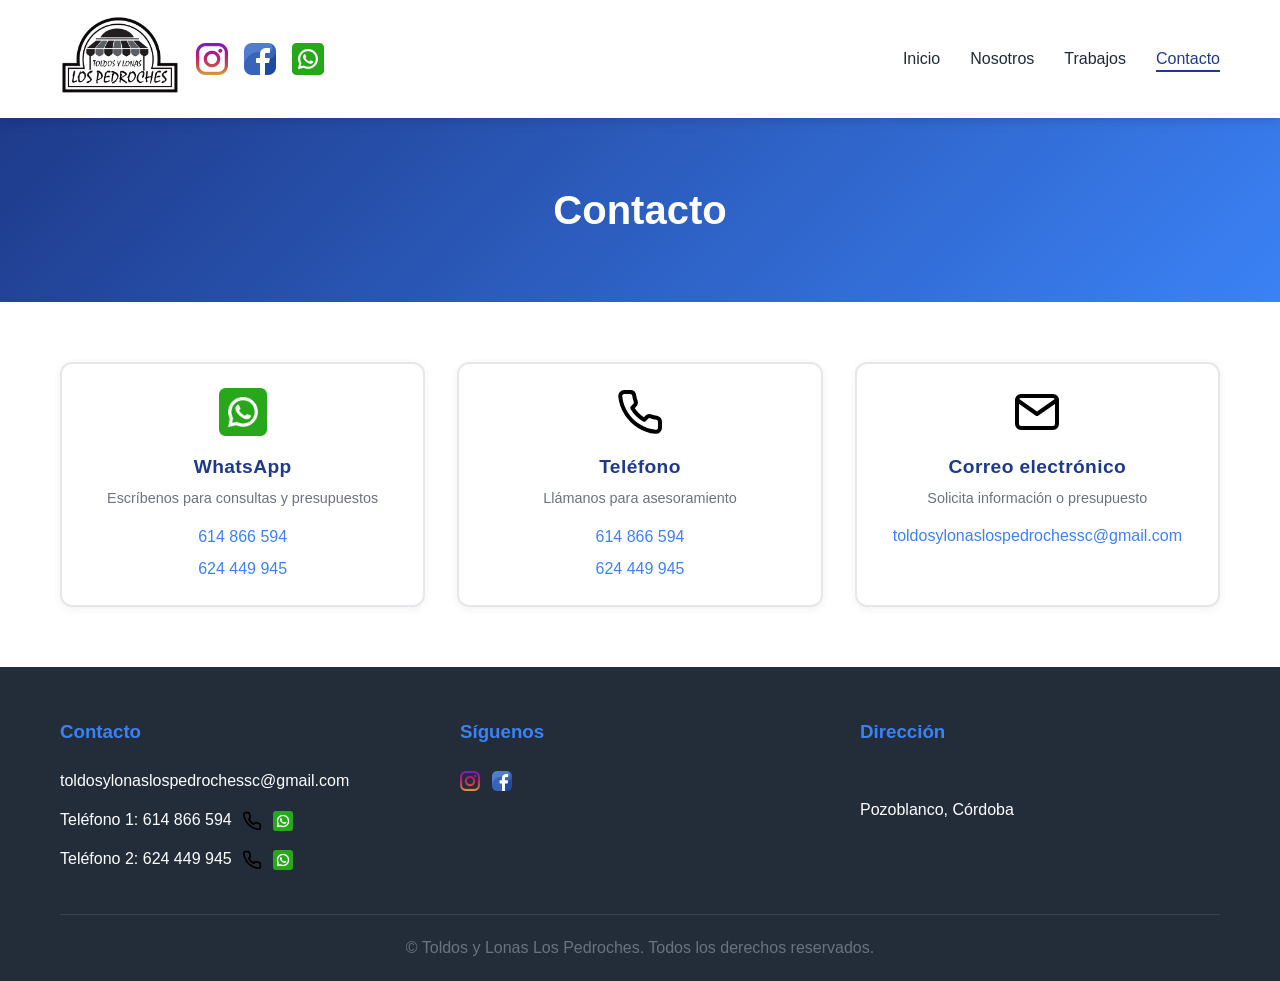
==== commit 9bd21eea: "feat: cambio email en contacto" ====
--- a/contacto.html
+++ b/contacto.html
@@ -105,7 +105,7 @@
                         <h2>Correo electrónico</h2>
                         <p class="contact-block-desc">Solicita información o presupuesto</p>
                         <p class="contact-block-email">
-                            <a href="mailto:toldosylonaslospedroches@gmail.com">toldosylonaslospedroches@gmail.com</a>
+                            <a href="mailto:toldosylonaslospedroches@gmail.com">toldosylonaslospedrochessc@gmail.com</a>
                         </p>
                     </div>
                 </div>
